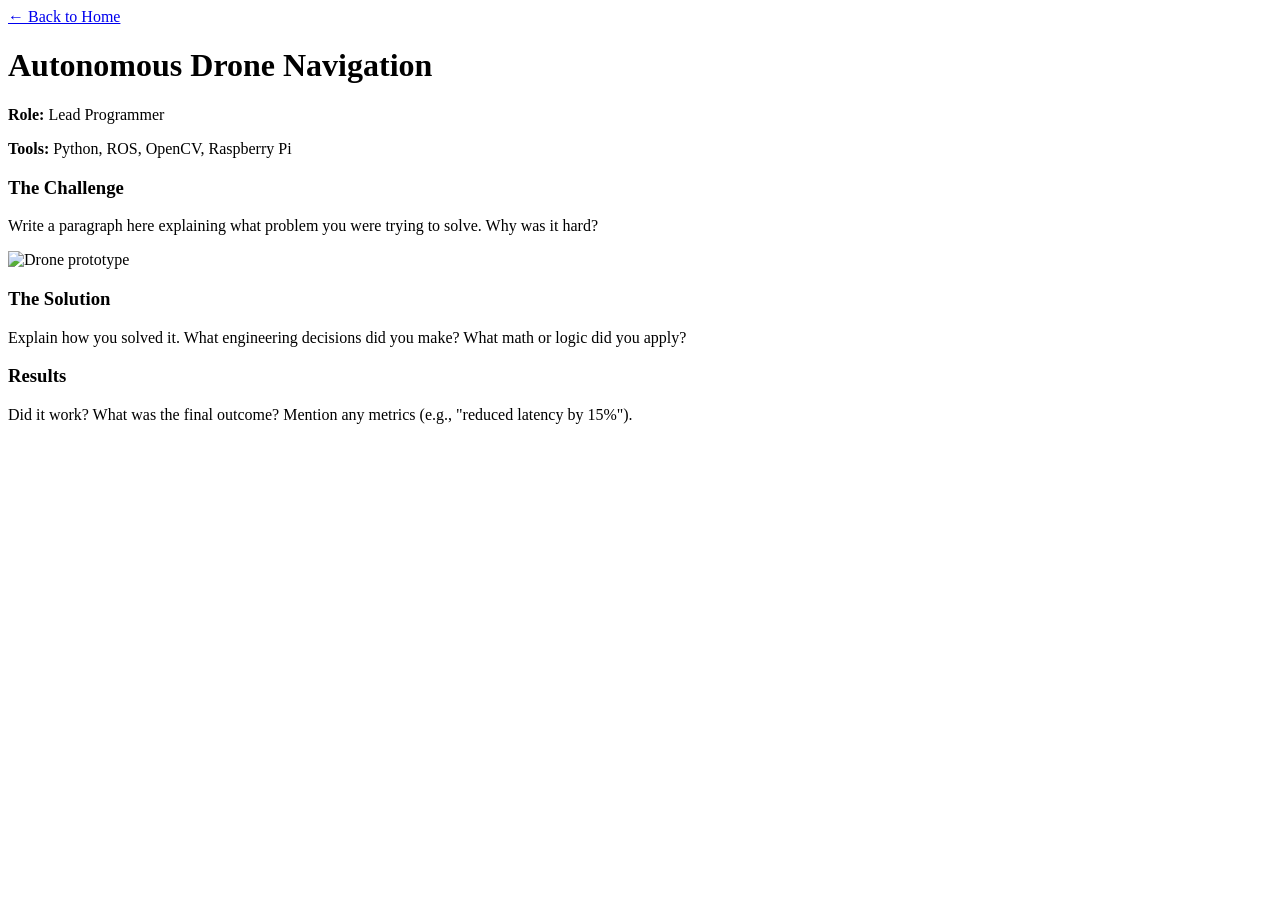
==== project-drone.html @ 80ca587c "Create project-drone.html" ====
<!DOCTYPE html>
<html lang="en">
<head>
    <meta charset="UTF-8">
    <meta name="viewport" content="width=device-width, initial-scale=1.0">
    <title>Autonomous Drone | Your Name</title>
    <link rel="stylesheet" href="style.css">
</head>
<body>

    <main class="project-detail">
        <a href="index.html" class="back-link">&larr; Back to Home</a>
        
        <h1>Autonomous Drone Navigation</h1>
        
        <p><strong>Role:</strong> Lead Programmer</p>
        <p><strong>Tools:</strong> Python, ROS, OpenCV, Raspberry Pi</p>

        <h3>The Challenge</h3>
        <p>Write a paragraph here explaining what problem you were trying to solve. Why was it hard?</p>

        <!-- A bigger image for the detail page -->
        <img src="drone-large.jpg" alt="Drone prototype" class="detail-image">

        <h3>The Solution</h3>
        <p>Explain how you solved it. What engineering decisions did you make? What math or logic did you apply?</p>

        <h3>Results</h3>
        <p>Did it work? What was the final outcome? Mention any metrics (e.g., "reduced latency by 15%").</p>

    </main>

</body>
</html>
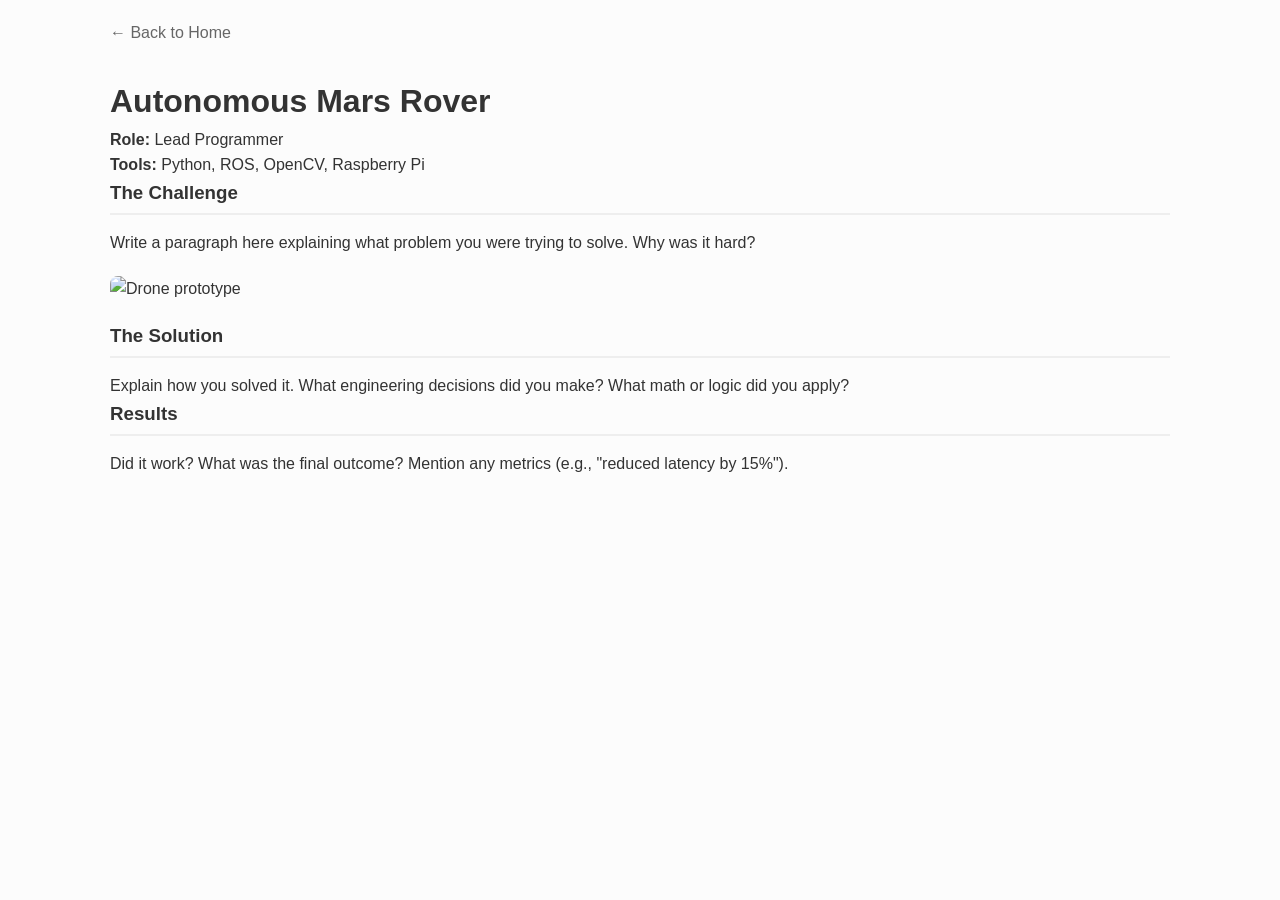
==== commit 9c3a2969: "Changes" ====
--- a/project-drone.html
+++ b/project-drone.html
@@ -3,7 +3,7 @@
 <head>
     <meta charset="UTF-8">
     <meta name="viewport" content="width=device-width, initial-scale=1.0">
-    <title>Autonomous Drone | Your Name</title>
+    <title>Autonomous Robot | Sam Gramada</title>
     <link rel="stylesheet" href="style.css">
 </head>
 <body>
@@ -11,7 +11,7 @@
     <main class="project-detail">
         <a href="index.html" class="back-link">&larr; Back to Home</a>
         
-        <h1>Autonomous Drone Navigation</h1>
+        <h1>Autonomous Mars Rover</h1>
         
         <p><strong>Role:</strong> Lead Programmer</p>
         <p><strong>Tools:</strong> Python, ROS, OpenCV, Raspberry Pi</p>
--- a/style.css
+++ b/style.css
@@ -0,0 +1,107 @@
+/* Basic reset for clean spacing */
+* {
+    box-sizing: border-box;
+    margin: 0;
+    padding: 0;
+}
+
+body {
+    font-family: -apple-system, BlinkMacSystemFont, "Segoe UI", Roboto, Helvetica, Arial, sans-serif;
+    color: #333;
+    line-height: 1.6;
+    background-color: #fcfcfc;
+}
+
+/* Constrain the width so it doesn't stretch too far on desktop */
+main {
+    max-width: 1100px;
+    margin: 0 auto;
+    padding: 20px;
+}
+
+.banner {
+    width: 100%;
+    height: 300px;
+    /* Paste your link inside the quotes below */
+    background-image: url('https://images.unsplash.com/photo-1559511260-66a654ae982a?q=80&w=918&auto=format&fit=crop&ixlib=rb-4.1.0&ixid=M3wxMjA3fDB8MHxwaG90by1wYWdlfHx8fGVufDB8fHx8fA%3D%3D'); 
+    background-size: cover;
+    background-position: center;
+}
+
+.profile-section {
+    text-align: center;
+}
+
+.profile-pic {
+    width: 120px;
+    height: 120px;
+    border-radius: 50%;
+    border: 4px solid #fcfcfc;
+    object-fit: cover;
+    background-color: #ccc;
+}
+
+h1 { margin-top: 10px; font-size: 2rem; }
+h2 { color: #666; font-size: 1.1rem; font-weight: normal; margin-bottom: 15px; }
+
+/* Links */
+.links a {
+    display: inline-block;
+    margin: 0 10px;
+    text-decoration: none;
+    color: #0066cc;
+    font-weight: bold;
+}
+.links a:hover { text-decoration: underline; }
+
+/* Sections */
+section { margin-top: 40px; }
+h3 { border-bottom: 2px solid #eee; padding-bottom: 5px; margin-bottom: 15px; }
+
+/* Project Cards */
+.project-card {
+    display: flex;
+    gap: 20px;
+    margin-bottom: 30px;
+    align-items: center;
+}
+.project-card img {
+    width: 150px;
+    height: 100px;
+    object-fit: cover;
+    border-radius: 6px;
+    background-color: #eee;
+}
+.project-info h4 { margin-bottom: 5px; }
+.read-more {
+    display: inline-block;
+    margin-top: 10px;
+    text-decoration: none;
+    color: #0066cc;
+    font-weight: bold;
+}
+
+/* Detail Page Specifics */
+.back-link {
+    display: inline-block;
+    margin-bottom: 20px;
+    text-decoration: none;
+    color: #666;
+}
+.detail-image {
+    width: 100%;
+    border-radius: 8px;
+    margin: 20px 0;
+}
+
+/* Mobile Responsiveness */
+@media (max-width: 500px) {
+    .project-card {
+        flex-direction: column;
+        align-items: flex-start;
+    }
+    .project-card img {
+        width: 100%;
+        height: auto;
+    }
+}
